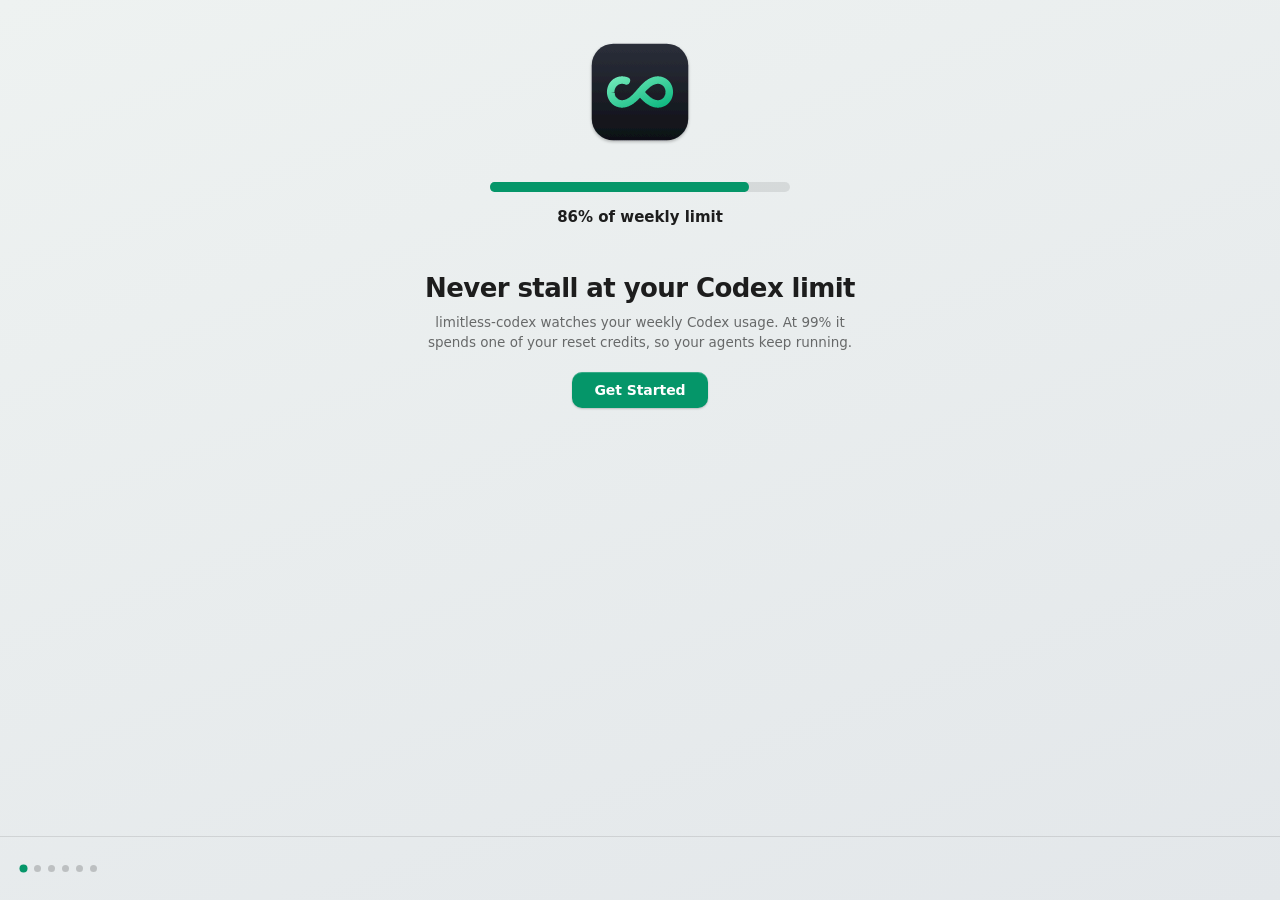
==== app/Resources/onboarding/index.html @ adaa7a0e "feat: add macOS app with guided setup Six-step onboarding (Codex sign-in, notifications, background " ====
<!doctype html>
<html lang="en">
<head>
<meta charset="utf-8">
<title>Welcome to limitless-codex</title>
<link rel="stylesheet" href="shared.css">
<style>
  body { display: flex; flex-direction: column; }
  /* Material: the native window supplies vibrancy; the prototype fakes it. */
  body.prototype { background: linear-gradient(160deg, #EEF2F1, #E3E7EA); }
  @media (prefers-color-scheme: dark) { body.prototype { background: linear-gradient(160deg, #1F2227, #15171B); } }

  .drag { height: 28px; flex: none; -webkit-app-region: drag; } /* room for traffic lights */

  .viewport { position: relative; flex: 1; overflow: hidden; }
  .track { position: absolute; inset: 0; display: flex; will-change: transform; }
  .page {
    flex: 0 0 100%; height: 100%; padding: 4px 56px 0;
    display: flex; flex-direction: column; align-items: center; text-align: center;
  }
  .page[aria-hidden="true"] { pointer-events: none; }
  .art { width: 440px; height: 220px; flex: none; margin-bottom: 22px; display: grid; place-items: center; }
  .art svg { width: 100%; height: 100%; overflow: visible; }
  /* The final page also shows the status card, so its art is shorter. */
  .page[data-step="done"] .art { height: 132px; margin-bottom: 16px; }
  .page h1 { margin-bottom: 8px; }
  .page p { max-width: 430px; }
  .actions { margin-top: 20px; min-height: 64px; display: flex; flex-direction: column; align-items: center; gap: 10px; }
  .hint { font-size: 12px; color: var(--text-3); max-width: 380px; }
  .hint b { color: var(--text-2); font-weight: 600; }
  .row { display: flex; gap: 10px; align-items: center; justify-content: center; }
  [hidden] { display: none !important; }

  /* Content inside a page fades in as a group when state changes */
  .swap { animation: swap-in 260ms cubic-bezier(.2,.8,.2,1); }
  @keyframes swap-in { from { opacity: 0; transform: translateY(4px); } }

  footer {
    flex: none; height: 64px; padding: 0 20px; display: flex; align-items: center; justify-content: space-between;
    border-top: 1px solid var(--hairline);
  }
  .dots { display: flex; gap: 7px; }
  .dots i { width: 7px; height: 7px; border-radius: 50%; background: var(--text-3); opacity: .5; transition: opacity 200ms, background-color 200ms, transform 200ms; }
  .dots i.on { background: var(--accent-strong); opacity: 1; transform: scale(1.15); }
  .dots i.done { background: var(--accent); opacity: .8; }
  footer .row { gap: 8px; }

  .copy { display: inline-flex; align-items: center; gap: 10px; padding: 6px 6px 6px 12px; border-radius: 8px; background: rgba(127,127,127,.12); }
  .copy .btn { height: 24px; line-height: 24px; padding: 0 10px; font-size: 12px; }

  /* Status card on the final page */
  .card { width: 380px; padding: 16px 18px; border-radius: var(--radius); background: var(--surface); border: 1px solid var(--hairline); text-align: left; display: grid; grid-template-columns: auto 1fr; gap: 16px; align-items: center; }
  .card dl { display: grid; grid-template-columns: auto 1fr; gap: 3px 14px; font-size: 12.5px; }
  .card dt { color: var(--text-3); }
  .card dd { margin: 0; font-weight: 600; font-variant-numeric: tabular-nums; }

  /* Illustrations -------------------------------------------------------- */
  .ill-surface { fill: var(--surface-solid); stroke: var(--hairline); }
  .ill-text { fill: var(--text); font: 600 13px -apple-system, system-ui, sans-serif; }
  .ill-text-2 { fill: var(--text-2); font: 12px -apple-system, system-ui, sans-serif; }
  .ill-mono { font: 13px ui-monospace, "SF Mono", Menlo, monospace; }
  .ill-accent { fill: var(--accent-strong); }
  @media (prefers-color-scheme: dark) { .ill-accent { fill: var(--accent); } }
  .cursor { filter: drop-shadow(0 1px 1.5px rgba(0,0,0,.35)); }
</style>
</head>
<body>
<div class="drag"></div>

<main class="viewport">
  <div class="track" id="track">

    <!-- 1 · Welcome -->
    <section class="page" data-step="welcome">
      <div class="art" aria-hidden="true">
        <svg viewBox="0 0 440 220">
          <image href="icon.svg" x="160" y="0" width="120" height="120"/>
          <g transform="translate(70 150)">
            <rect width="300" height="10" rx="5" fill="currentColor" opacity=".10"/>
            <rect id="w-fill" width="300" height="10" rx="5" class="ill-accent" style="transform-box: fill-box; transform-origin: left; transform: scaleX(0)"/>
            <text id="w-pct" x="150" y="40" text-anchor="middle" class="ill-text" style="font-size:15px;font-variant-numeric:tabular-nums">0% of weekly limit</text>
          </g>
        </svg>
      </div>
      <h1>Never stall at your Codex limit</h1>
      <p>limitless-codex watches your weekly Codex usage. At 99% it spends one of your reset credits, so your agents keep running.</p>
      <div class="actions"><button class="btn primary large" data-next>Get Started</button></div>
    </section>

    <!-- 2 · Codex account -->
    <section class="page" data-step="codex">
      <div class="art" aria-hidden="true">
        <svg viewBox="0 0 440 220">
          <rect x="60" y="14" width="320" height="190" rx="12" fill="#16171D" stroke="rgba(255,255,255,.08)"/>
          <circle cx="80" cy="33" r="5.5" fill="#FF5F57"/><circle cx="98" cy="33" r="5.5" fill="#FEBC2E"/><circle cx="116" cy="33" r="5.5" fill="#28C840"/>
          <g class="ill-mono" fill="#E5E7EB">
            <text x="82" y="82"><tspan fill="#6EE7B7">$</tspan> <tspan id="c-typed"></tspan><tspan id="c-caret" fill="#6EE7B7">▍</tspan></text>
            <text id="c-out" x="82" y="112" fill="#9CA3AF" opacity="0">Logged in using ChatGPT</text>
          </g>
          <g id="c-check" opacity="0" transform="translate(220 160)">
            <circle r="18" fill="#10B981"/>
            <path d="M-8 0 L-2.5 6 L8 -6" fill="none" stroke="#fff" stroke-width="3.2" stroke-linecap="round" stroke-linejoin="round"/>
          </g>
        </svg>
      </div>
      <h1>Connect to Codex</h1>
      <p>limitless-codex uses the Codex sign-in you already have. Your credentials stay with Codex on this Mac.</p>
      <div class="actions" id="codex-actions"></div>
    </section>

    <!-- 3 · Notifications -->
    <section class="page" data-step="notify">
      <div class="art" aria-hidden="true">
        <svg viewBox="0 0 440 220">
          <!-- macOS permission banner -->
          <g id="n-banner">
            <rect x="70" y="30" width="300" height="118" rx="16" class="ill-surface" style="filter: drop-shadow(0 10px 24px rgba(0,0,0,.18))"/>
            <image href="icon.svg" x="84" y="42" width="40" height="40"/>
            <text x="134" y="58" class="ill-text">“limitless-codex” Notifications</text>
            <text x="134" y="76" class="ill-text-2">Notifications may include alerts,</text>
            <text x="134" y="92" class="ill-text-2">sounds and icon badges.</text>
            <rect x="86" y="108" width="132" height="28" rx="7" fill="currentColor" opacity=".08"/>
            <text x="152" y="126" text-anchor="middle" class="ill-text" style="font-weight:500">Don’t Allow</text>
            <rect id="n-allow" x="224" y="108" width="132" height="28" rx="7" class="ill-accent"/>
            <text x="290" y="126" text-anchor="middle" class="ill-text" fill="#fff" style="fill:#fff">Allow</text>
          </g>
          <g id="n-check" opacity="0" transform="translate(220 90)">
            <circle r="26" fill="#10B981"/>
            <path d="M-11 0 L-3.5 8 L11 -8" fill="none" stroke="#fff" stroke-width="4" stroke-linecap="round" stroke-linejoin="round"/>
          </g>
          <path id="n-cursor" class="cursor" d="M0 0 L0 17 L4.5 13 L7.5 20 L10 19 L7 12 L13 12 Z" fill="#111" stroke="#fff" stroke-width="1.2" transform="translate(360 196)"/>
        </svg>
      </div>
      <h1>Allow notifications</h1>
      <p>You get one notification when a reset happens and one if something goes wrong. Nothing else.</p>
      <div class="actions" id="notify-actions"></div>
    </section>

    <!-- 4 · Background service -->
    <section class="page" data-step="service">
      <div class="art" aria-hidden="true">
        <svg viewBox="0 0 440 220">
          <rect x="60" y="20" width="320" height="170" rx="14" class="ill-surface"/>
          <text x="80" y="50" class="ill-text" style="font-size:14px">Login Items &amp; Extensions</text>
          <text x="80" y="72" class="ill-text-2">Allow in the Background</text>
          <rect x="76" y="84" width="288" height="1" fill="currentColor" opacity=".08"/>
          <image href="icon.svg" x="80" y="98" width="30" height="30"/>
          <text x="120" y="112" class="ill-text">limitless-codex</text>
          <text x="120" y="127" class="ill-text-2" style="font-size:11px">Watches Codex usage</text>
          <g id="s-toggle" transform="translate(322 104)">
            <rect id="s-track" width="36" height="20" rx="10" fill="currentColor" opacity=".18"/>
            <circle id="s-knob" cx="10" cy="10" r="8" fill="#fff" style="filter: drop-shadow(0 1px 1.5px rgba(0,0,0,.3))"/>
          </g>
          <rect x="76" y="142" width="288" height="1" fill="currentColor" opacity=".08"/>
          <g opacity=".45"><rect x="80" y="152" width="30" height="30" rx="7" fill="currentColor" opacity=".12"/>
          <rect x="120" y="160" width="110" height="8" rx="4" fill="currentColor" opacity=".14"/></g>
        </svg>
      </div>
      <h1>Keep watching in the background</h1>
      <p>Uses about 2 MB of memory and starts on its own when you log in, so there's nothing to remember.</p>
      <div class="actions" id="service-actions"></div>
    </section>

    <!-- 5 · Test -->
    <section class="page" data-step="test">
      <div class="art" aria-hidden="true">
        <svg viewBox="0 0 440 220">
          <defs><clipPath id="t-screen"><rect x="30" y="10" width="380" height="200" rx="12"/></clipPath></defs>
          <g clip-path="url(#t-screen)">
            <image href="wallpaper.jpg" x="30" y="3.1" width="380" height="213.8" preserveAspectRatio="none"/>
            <rect x="30" y="10" width="380" height="20" fill="rgba(255,255,255,.18)"/>
            <text x="394" y="24" text-anchor="end" style="font: 600 10px -apple-system, system-ui; fill: rgba(255,255,255,.85)">9:55</text>
            <g id="t-banner" transform="translate(420 40)">
              <rect width="226" height="58" rx="13" fill="rgba(245,245,247,.92)" style="filter: drop-shadow(0 8px 18px rgba(0,0,0,.25))"/>
              <image href="icon.svg" x="9" y="11" width="36" height="36"/>
              <text x="52" y="26" style="font: 600 11.5px -apple-system, system-ui; fill:#111">limitless-codex</text>
              <text x="52" y="43" style="font: 11px -apple-system, system-ui; fill:#444">Usage hit 99%, limit reset</text>
            </g>
          </g>
          <rect x="30" y="10" width="380" height="200" rx="12" fill="none" stroke="var(--hairline)"/>
        </svg>
      </div>
      <h1>Make sure it reaches you</h1>
      <p>Send a test notification. It should slide in at the top-right of your screen.</p>
      <div class="actions" id="test-actions"></div>
    </section>

    <!-- 6 · Done -->
    <section class="page" data-step="done">
      <div class="art" aria-hidden="true">
        <img id="d-logo" src="logo.svg" width="124" alt="">
      </div>
      <h1>You're all set</h1>
      <p>limitless-codex is running. You can close this window, and it keeps working after a restart.</p>
      <div class="actions" id="done-actions"></div>
    </section>

  </div>
</main>

<footer>
  <div class="dots" id="dots"></div>
  <div class="row">
    <button class="btn" id="back">Back</button>
    <button class="btn primary" id="next">Continue</button>
  </div>
</footer>

<script>
/* ---------------------------------------------------------------------------
 * Bridge. In the app, native code answers through window.lc.update(state).
 * Opened in a plain browser, a mock plays the native side so the design can
 * be reviewed end to end.
 * ------------------------------------------------------------------------- */
const native = window.webkit?.messageHandlers?.lc;
const send = (action, arg) => native ? native.postMessage({ action, arg }) : mock(action, arg);

const state = {
  codex: 'checking',      // checking | missing | signedOut | signingIn | ok
  notify: 'unknown',      // unknown | asking | granted | denied
  service: 'stopped',     // stopped | starting | running | blocked
  test: 'idle',           // idle | sent | confirmed | missed
  status: null,           // { usedPercent, credits, resetsInMin, threshold }
};
window.lc = { update(patch) { Object.assign(state, patch); render(); } };

/* ---------------------------------------------------------------------------
 * Spring pager. Critically damped (damping 1.0, response 0.42s) and started
 * from the live position, so a click mid-transition just re-targets it.
 * ------------------------------------------------------------------------- */
const track = document.getElementById('track');
const pages = [...document.querySelectorAll('.page')];
const reduced = matchMedia('(prefers-reduced-motion: reduce)');
let index = 0, pos = 0, vel = 0, raf = 0, last = 0;

function spring(now) {
  const dt = Math.min((now - last) / 1000, 1 / 30); last = now;
  const w = 2 * Math.PI / 0.42, k = w * w, c = 2 * 1.0 * w;
  vel += (-k * (pos - index) - c * vel) * dt;
  pos += vel * dt;
  if (Math.abs(pos - index) < 0.0005 && Math.abs(vel) < 0.001) { pos = index; vel = 0; raf = 0; }
  paint();
  if (raf) raf = requestAnimationFrame(spring);
}
function paint() {
  track.style.transform = `translate3d(${-pos * 100}%,0,0)`;
  pages.forEach((p, i) => {
    const d = Math.min(Math.abs(i - pos), 1);
    p.style.opacity = 1 - d * 0.9;               // outgoing page fades as it leaves
    p.setAttribute('aria-hidden', i === index ? 'false' : 'true');
  });
}
function go(i) {
  index = Math.max(0, Math.min(pages.length - 1, i));
  if (reduced.matches) { pos = index; vel = 0; paint(); }
  else if (!raf) { last = performance.now(); raf = requestAnimationFrame(spring); }
  onEnter(pages[index].dataset.step);
  render();
}

/* ---------------------------------------------------------------------------
 * Per-step content. Every step that needs the user says what will happen,
 * what to click, and offers a button that jumps to the exact setting.
 * ------------------------------------------------------------------------- */
const $ = (id) => document.getElementById(id);
const CHECK = '<svg class="dot" viewBox="0 0 16 16"><circle cx="8" cy="8" r="8" fill="currentColor"/><path d="M4.5 8.2 L7 10.6 L11.5 5.6" fill="none" stroke="#fff" stroke-width="1.8" stroke-linecap="round" stroke-linejoin="round"/></svg>';
const WARN = '<svg class="dot" viewBox="0 0 16 16"><circle cx="8" cy="8" r="8" fill="currentColor"/><rect x="7.1" y="3.6" width="1.8" height="5.6" rx=".9" fill="#fff"/><circle cx="8" cy="11.6" r="1.1" fill="#fff"/></svg>';
const SPIN = '<svg class="spinner" viewBox="0 0 16 16">' + [...Array(8)].map((_, i) =>
  `<rect x="7.2" y="1" width="1.6" height="4" rx=".8" fill="currentColor" opacity="${(i + 1) / 8}" transform="rotate(${i * 45} 8 8)"/>`).join('') + '</svg>';

const views = {
  codex: () => ({
    checking:  `<span class="status">${SPIN} Looking for Codex…</span>`,
    ok:        `<span class="status ok">${CHECK} Signed in to Codex with ChatGPT</span>`,
    signingIn: `<span class="status">${SPIN} Finish signing in in your browser…</span>
                <p class="hint">A browser tab opened. Sign in there and come back. This page updates by itself.</p>`,
    signedOut: `<button class="btn primary large" data-act="codexLogin">Sign In to Codex</button>
                <p class="hint">Opens your browser to sign in with ChatGPT.</p>`,
    missing:   `<span class="status warn">${WARN} Codex isn't installed yet</span>
                <span class="copy"><code>brew install codex</code><button class="btn" data-act="copy" data-arg="brew install codex">Copy</button></span>
                <p class="hint">Run this in Terminal, then come back. This page checks again by itself.</p>`,
  })[state.codex],
  notify: () => ({
    unknown: `<button class="btn primary large" data-act="requestNotifications">Allow Notifications</button>
              <p class="hint">macOS will ask next. Click <b>Allow</b>.</p>`,
    asking:  `<span class="status">${SPIN} Waiting for your answer…</span>
              <p class="hint">Look at the top-right of your screen and click <b>Allow</b>.</p>`,
    granted: `<span class="status ok">${CHECK} Notifications are on</span>`,
    denied:  `<span class="status warn">${WARN} Notifications are turned off</span>
              <button class="btn primary large" data-act="openSettings" data-arg="notifications">Open Notification Settings</button>
              <p class="hint">A guide appears next to System Settings and points to the switch.</p>`,
  })[state.notify],
  service: () => ({
    stopped:  `<button class="btn primary large" data-act="startService">Start Monitoring</button>
               <p class="hint">macOS will show <b>“Background Items Added”</b>. That's expected.</p>`,
    starting: `<span class="status">${SPIN} Starting…</span>`,
    running:  `<span class="status ok">${CHECK} Monitoring is running</span>`,
    blocked:  `<span class="status warn">${WARN} limitless-codex is switched off in Login Items</span>
               <button class="btn primary large" data-act="openSettings" data-arg="loginItems">Open Login Items</button>
               <p class="hint">A guide appears next to System Settings and points to the switch.</p>`,
  })[state.service],
  test: () => ({
    idle:      `<button class="btn primary large" data-act="sendTest">Send Test Notification</button>`,
    sent:      `<h2>Did you see it?</h2>
                <div class="row"><button class="btn large" data-act="testMissed">No</button><button class="btn primary large" data-act="testSeen">Yes, I saw it</button></div>`,
    confirmed: `<span class="status ok">${CHECK} Notifications reach you</span>`,
    missed:    `<span class="status warn">${WARN} A Focus mode may be hiding it</span>
                <div class="row"><button class="btn large" data-act="sendTest">Send Again</button>
                <button class="btn primary large" data-act="openSettings" data-arg="focus">Open Focus Settings</button></div>
                <p class="hint">Turn off the active Focus, or add limitless-codex to its allowed apps.</p>`,
  })[state.test],
  done: () => {
    const s = state.status;
    return s ? `<div class="card">
        <svg width="54" height="54" viewBox="0 0 54 54"><circle cx="27" cy="27" r="22" fill="none" stroke="currentColor" stroke-opacity=".1" stroke-width="6"/>
          <circle cx="27" cy="27" r="22" fill="none" stroke="var(--accent-strong)" stroke-width="6" stroke-linecap="round" pathLength="100" stroke-dasharray="${s.usedPercent} 100" transform="rotate(-90 27 27)"/>
          <text x="27" y="31" text-anchor="middle" style="font: 700 12px -apple-system, system-ui; fill: var(--text)">${s.usedPercent}%</text></svg>
        <dl><dt>Weekly usage</dt><dd>${s.usedPercent}% used</dd>
            <dt>Resets on its own in</dt><dd>${fmtMins(s.resetsInMin)}</dd>
            <dt>Reset credits</dt><dd>${s.credits} left</dd>
            <dt>Auto-reset at</dt><dd>${s.threshold}%</dd></dl></div>
      <button class="btn primary large" data-act="finish">Done</button>`
      : `<span class="status">${SPIN} Reading your usage…</span>`;
  },
};
const fmtMins = (m) => m >= 1440 ? `${Math.floor(m / 1440)}d ${Math.floor(m % 1440 / 60)}h` : m >= 60 ? `${Math.floor(m / 60)}h ${m % 60}m` : `${m}m`;

// A step is complete when the user can move on.
const complete = {
  welcome: () => true,
  codex: () => state.codex === 'ok',
  notify: () => state.notify === 'granted',
  service: () => state.service === 'running',
  test: () => state.test === 'confirmed' || state.test === 'missed',
  done: () => true,
};

const rendered = {};
function render() {
  pages.forEach((p) => {
    const step = p.dataset.step, box = document.getElementById(step + '-actions');
    if (!box || !views[step]) return;
    const html = views[step]();
    if (rendered[step] !== html) {
      rendered[step] = html;
      box.innerHTML = html;
      box.classList.remove('swap'); void box.offsetWidth; box.classList.add('swap');
    }
  });
  const step = pages[index].dataset.step;
  $('back').style.visibility = index === 0 || step === 'done' ? 'hidden' : 'visible';
  $('next').style.visibility = step === 'welcome' || step === 'done' ? 'hidden' : 'visible';
  $('next').disabled = !complete[step]();
  $('dots').innerHTML = pages.map((p, i) =>
    `<i class="${i === index ? 'on' : i < index ? 'done' : ''}"></i>`).join('');
}

function onEnter(step) {
  illustrate(step);
  if (step === 'codex' && state.codex !== 'ok') send('checkCodex');
  if (step === 'notify') send('checkNotifications');
  if (step === 'service') send('checkService');
  if (step === 'done') send('readStatus');
}

document.addEventListener('click', (e) => {
  const t = e.target.closest('[data-act],[data-next]');
  if (!t) return;
  if (t.hasAttribute('data-next')) return go(index + 1);
  const { act, arg } = t.dataset;
  if (act === 'copy') { native ? send('copy', arg) : navigator.clipboard?.writeText(arg); t.textContent = 'Copied'; return; }
  if (act === 'testSeen') return lc.update({ test: 'confirmed' }), setTimeout(() => go(index + 1), 700);
  if (act === 'testMissed') return lc.update({ test: 'missed' });
  send(act, arg);
});
$('next').onclick = () => go(index + 1);
$('back').onclick = () => go(index - 1);
document.addEventListener('keydown', (e) => {
  if (e.key === 'Enter' && !$('next').disabled && $('next').style.visibility !== 'hidden') go(index + 1);
});

// Finishing a step moves on by itself, after a beat to register the checkmark.
let lastComplete = {};
const autoAdvance = { codex: 1, notify: 1, service: 1 };
const origUpdate = lc.update;
lc.update = (patch) => {
  origUpdate(patch);
  const step = pages[index].dataset.step;
  const now = complete[step]();
  if (autoAdvance[step] && now && !lastComplete[step]) setTimeout(() => { if (pages[index].dataset.step === step) go(index + 1); }, 900);
  lastComplete[step] = now;
};

/* ---------------------------------------------------------------------------
 * Illustrations. Each loops a short story with a rest between plays, and
 * stops when its page is not showing.
 * ------------------------------------------------------------------------- */
let story = 0;
const wait = (ms) => new Promise((r) => setTimeout(r, reduced.matches ? 0 : ms));
function tween(ms, fn, ease = (t) => 1 - Math.pow(1 - t, 3)) {
  return new Promise((done) => {
    if (reduced.matches) { fn(1); return done(); }
    const t0 = performance.now();
    (function f(now) { const t = Math.min((now - t0) / ms, 1); fn(ease(t)); t < 1 ? requestAnimationFrame(f) : done(); })(t0);
  });
}
const springEase = (t) => 1 - Math.exp(-7 * t) * (1 + 7 * t);   // critically damped, normalized
const lerp = (a, b, t) => a + (b - a) * t;

async function illustrate(step) {
  const id = ++story, live = () => id === story;
  if (step === 'welcome') {
    const fill = $('w-fill'), pct = $('w-pct');
    while (live()) {
      await tween(2600, (t) => { fill.style.transform = `scaleX(${t * .99})`; pct.textContent = `${Math.round(t * 99)}% of weekly limit`; }, (t) => t < .5 ? 2 * t * t : 1 - Math.pow(-2 * t + 2, 2) / 2);
      if (!live()) return;
      pct.textContent = 'Reset credit used — back to 0%';
      await wait(500);
      await tween(700, (t) => { fill.style.transform = `scaleX(${lerp(.99, 0, t)})`; }, springEase);
      await wait(1600);
      pct.textContent = '0% of weekly limit';
    }
  }
  if (step === 'codex') {
    const typed = $('c-typed'), out = $('c-out'), check = $('c-check'), cmd = 'codex login status';
    while (live()) {
      typed.textContent = ''; out.setAttribute('opacity', 0); check.setAttribute('opacity', 0);
      await wait(500);
      for (let i = 1; i <= cmd.length && live(); i++) { typed.textContent = cmd.slice(0, i); await wait(55); }
      await wait(350); out.setAttribute('opacity', 1);
      await tween(420, (t) => { check.setAttribute('opacity', t); check.setAttribute('transform', `translate(220 160) scale(${lerp(.6, 1, t)})`); }, springEase);
      await wait(2400);
    }
  }
  if (step === 'notify') {
    const cur = $('n-cursor'), banner = $('n-banner'), allow = $('n-allow'), check = $('n-check');
    while (live()) {
      banner.style.opacity = 0; check.setAttribute('opacity', 0); cur.style.opacity = 1;
      await tween(450, (t) => { banner.style.opacity = t; banner.setAttribute('transform', `translate(0 ${lerp(-14, 0, t)})`); }, springEase);
      await wait(300);
      await tween(1100, (t) => cur.setAttribute('transform', `translate(${lerp(360, 292, t)} ${lerp(196, 124, t)})`));
      allow.style.filter = 'brightness(.8)'; await wait(140); allow.style.filter = '';
      await wait(200);
      await tween(300, (t) => { banner.style.opacity = 1 - t; cur.style.opacity = 1 - t; });
      await tween(420, (t) => { check.setAttribute('opacity', t); check.setAttribute('transform', `translate(220 90) scale(${lerp(.6, 1, t)})`); }, springEase);
      await wait(2200);
      await tween(300, (t) => check.setAttribute('opacity', 1 - t));
      cur.setAttribute('transform', 'translate(360 196)');
    }
  }
  if (step === 'service') {
    const knob = $('s-knob'), tr = $('s-track');
    while (live()) {
      knob.setAttribute('cx', 10); tr.setAttribute('opacity', .18); tr.style.fill = '';
      await wait(1200);
      tr.style.fill = 'var(--accent-strong)';
      await tween(360, (t) => { knob.setAttribute('cx', lerp(10, 26, t)); tr.setAttribute('opacity', lerp(.18, 1, t)); }, springEase);
      await wait(2600);
    }
  }
  if (step === 'test') {
    const b = $('t-banner');
    while (live()) {
      b.setAttribute('transform', 'translate(420 40)');
      await wait(700);
      await tween(520, (t) => b.setAttribute('transform', `translate(${lerp(420, 174, t)} 40)`), springEase);
      await wait(2600);
      await tween(320, (t) => b.setAttribute('transform', `translate(${lerp(174, 420, t)} 40)`), (t) => t * t);
      await wait(800);
    }
  }
  if (step === 'done') {
    const logo = $('d-logo');
    await tween(700, (t) => { logo.style.opacity = t; logo.style.transform = `scale(${lerp(.85, 1, t)})`; }, springEase);
  }
}

/* ---------------------------------------------------------------------------
 * Browser-only mock of the native side, for design review.
 * ------------------------------------------------------------------------- */
function mock(action) {
  const later = (ms, patch) => setTimeout(() => lc.update(patch), ms);
  ({
    checkCodex: () => later(900, { codex: 'signedOut' }),
    codexLogin: () => { lc.update({ codex: 'signingIn' }); later(2200, { codex: 'ok' }); },
    checkNotifications: () => {},
    requestNotifications: () => { lc.update({ notify: 'asking' }); later(1800, { notify: 'denied' }); },
    openSettings: (arg) => later(2500, arg === 'notifications' ? { notify: 'granted' } : arg === 'loginItems' ? { service: 'running' } : {}),
    checkService: () => {},
    startService: () => { lc.update({ service: 'starting' }); later(1200, { service: 'blocked' }); },
    sendTest: () => later(600, { test: 'sent' }),
    readStatus: () => later(700, { status: { usedPercent: 3, credits: 2, resetsInMin: 4331, threshold: 99 } }),
    finish: () => {},
  })[action]?.();
}

if (!native) document.body.classList.add('prototype');
go(Math.max(0, pages.findIndex((p) => p.dataset.step === window.LC_START)));
</script>
</body>
</html>
---- app/Resources/onboarding/shared.css ----
/* Shared tokens for the onboarding window and the System Settings overlay. */
:root {
  color-scheme: light dark;
  --accent: #10B981;
  --accent-strong: #059669;
  --accent-soft: rgba(16, 185, 129, .14);
  --text: rgba(0, 0, 0, .88);
  --text-2: rgba(0, 0, 0, .56);
  --text-3: rgba(0, 0, 0, .36);
  --surface: rgba(255, 255, 255, .72);
  --surface-solid: #FFFFFF;
  --hairline: rgba(0, 0, 0, .10);
  --warn: #F59E0B;
  --danger: #EF4444;
  --shadow-lg: 0 24px 60px rgba(0, 0, 0, .18), 0 2px 8px rgba(0, 0, 0, .08);
  --radius: 14px;
  font: 13px/1.45 -apple-system, BlinkMacSystemFont, system-ui, sans-serif;
  -webkit-font-smoothing: antialiased;
}
@media (prefers-color-scheme: dark) {
  :root {
    --accent: #34D399;
    --accent-strong: #10B981;
    --accent-soft: rgba(52, 211, 153, .16);
    --text: rgba(255, 255, 255, .92);
    --text-2: rgba(255, 255, 255, .60);
    --text-3: rgba(255, 255, 255, .38);
    --surface: rgba(40, 42, 50, .72);
    --surface-solid: #2A2C33;
    --hairline: rgba(255, 255, 255, .10);
    --shadow-lg: 0 24px 60px rgba(0, 0, 0, .5), 0 2px 8px rgba(0, 0, 0, .3);
  }
}
* { box-sizing: border-box; margin: 0; }
html, body { height: 100%; }
body { color: var(--text); background: transparent; overflow: hidden; user-select: none; -webkit-user-select: none; cursor: default; }

h1 { font-size: 26px; line-height: 1.15; font-weight: 700; letter-spacing: -.022em; }
h2 { font-size: 15px; line-height: 1.25; font-weight: 600; letter-spacing: -.01em; }
p  { color: var(--text-2); font-size: 13.5px; line-height: 1.5; }
code, .mono { font: 12px/1.4 ui-monospace, "SF Mono", Menlo, monospace; }

/* Buttons: feedback on press, not release */
.btn {
  appearance: none; border: 0; border-radius: 8px; padding: 0 16px; height: 30px;
  font: 600 13px/30px -apple-system, system-ui, sans-serif; letter-spacing: -.005em;
  color: var(--text); background: rgba(127, 127, 127, .16);
  transition: transform 100ms ease-out, background-color 120ms ease-out, opacity 120ms;
  white-space: nowrap;
}
.btn:hover { background: rgba(127, 127, 127, .22); }
.btn:active { transform: scale(.97); }
.btn.primary { color: #fff; background: var(--accent-strong); box-shadow: 0 1px 0 rgba(255,255,255,.2) inset, 0 1px 2px rgba(0,0,0,.2); }
.btn.primary:hover { background: #047857; }
@media (prefers-color-scheme: dark) { .btn.primary:hover { background: #0EA371; } }
.btn.large { height: 36px; line-height: 36px; padding: 0 22px; font-size: 14px; border-radius: 10px; }
.btn[disabled] { opacity: .45; pointer-events: none; }
.btn:focus-visible { outline: 3px solid var(--accent-soft); outline-offset: 2px; }
.link { appearance: none; border: 0; background: none; color: var(--accent-strong); font: inherit; font-weight: 500; padding: 0; }
.link:hover { text-decoration: underline; }
@media (prefers-color-scheme: dark) { .link { color: var(--accent); } }

/* Status pills */
.status { display: inline-flex; align-items: center; gap: 7px; font-size: 13px; font-weight: 500; color: var(--text-2); }
.status .dot { width: 16px; height: 16px; flex: none; }
.status.ok { color: var(--accent-strong); }
@media (prefers-color-scheme: dark) { .status.ok { color: var(--accent); } }
.status.warn { color: var(--warn); }

/* Spinner (macOS-style 8-spoke) */
.spinner { width: 14px; height: 14px; animation: spin 0.9s steps(8) infinite; }
@keyframes spin { to { transform: rotate(360deg); } }

@media (prefers-reduced-motion: reduce) {
  *, *::before, *::after { animation-duration: 1ms !important; animation-iteration-count: 1 !important; transition-duration: 1ms !important; }
}
@media (prefers-reduced-transparency: reduce) {
  :root { --surface: var(--surface-solid); }
}
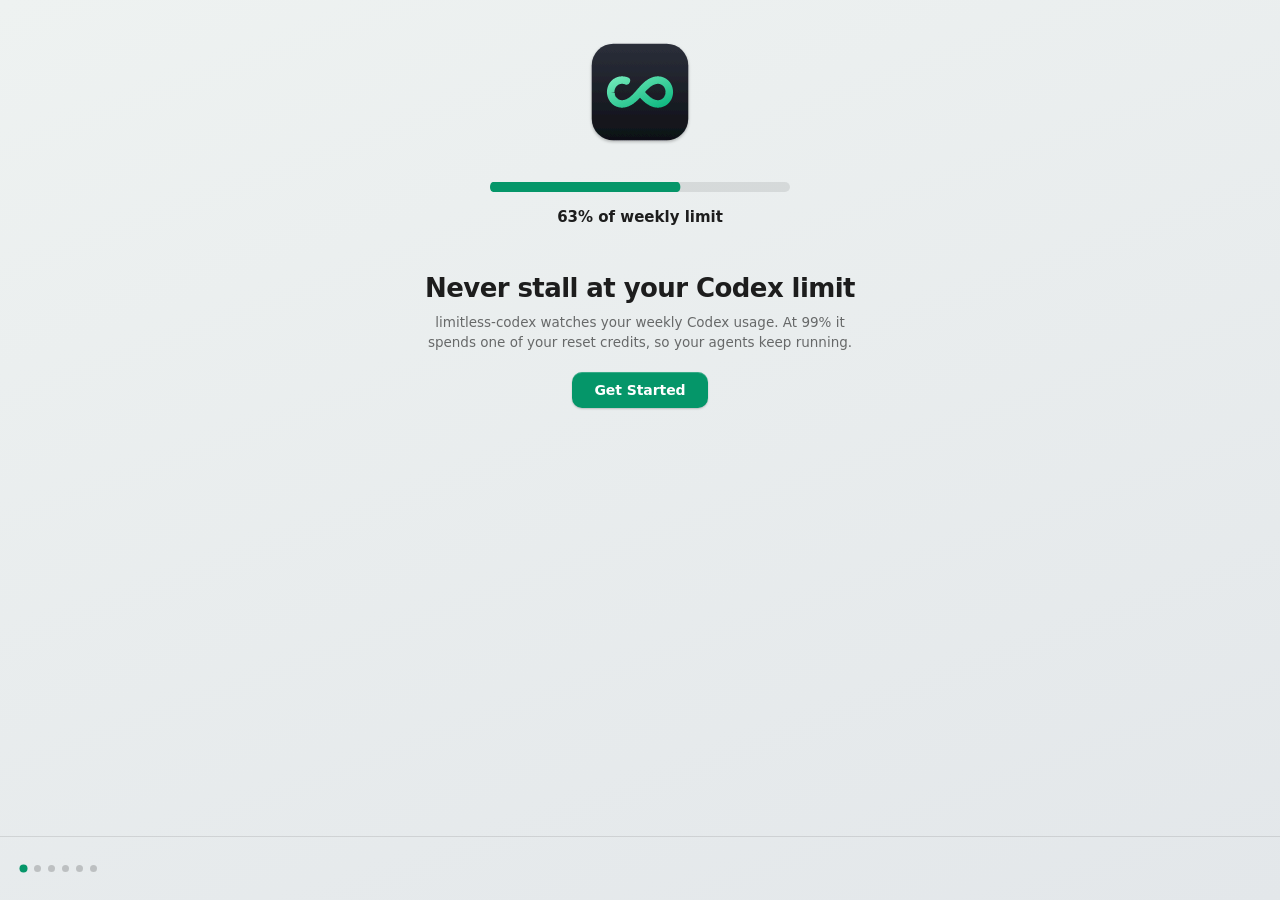
==== commit ee1a35c5: "fix: drop inaccurate memory figure from setup copy The monitor plus its Codex connection use about 3" ====
--- a/app/Resources/onboarding/index.html
+++ b/app/Resources/onboarding/index.html
@@ -157,7 +157,7 @@
         </svg>
       </div>
       <h1>Keep watching in the background</h1>
-      <p>Uses about 2 MB of memory and starts on its own when you log in, so there's nothing to remember.</p>
+      <p>Runs quietly and starts on its own when you log in, so there's nothing to remember.</p>
       <div class="actions" id="service-actions"></div>
     </section>
 
